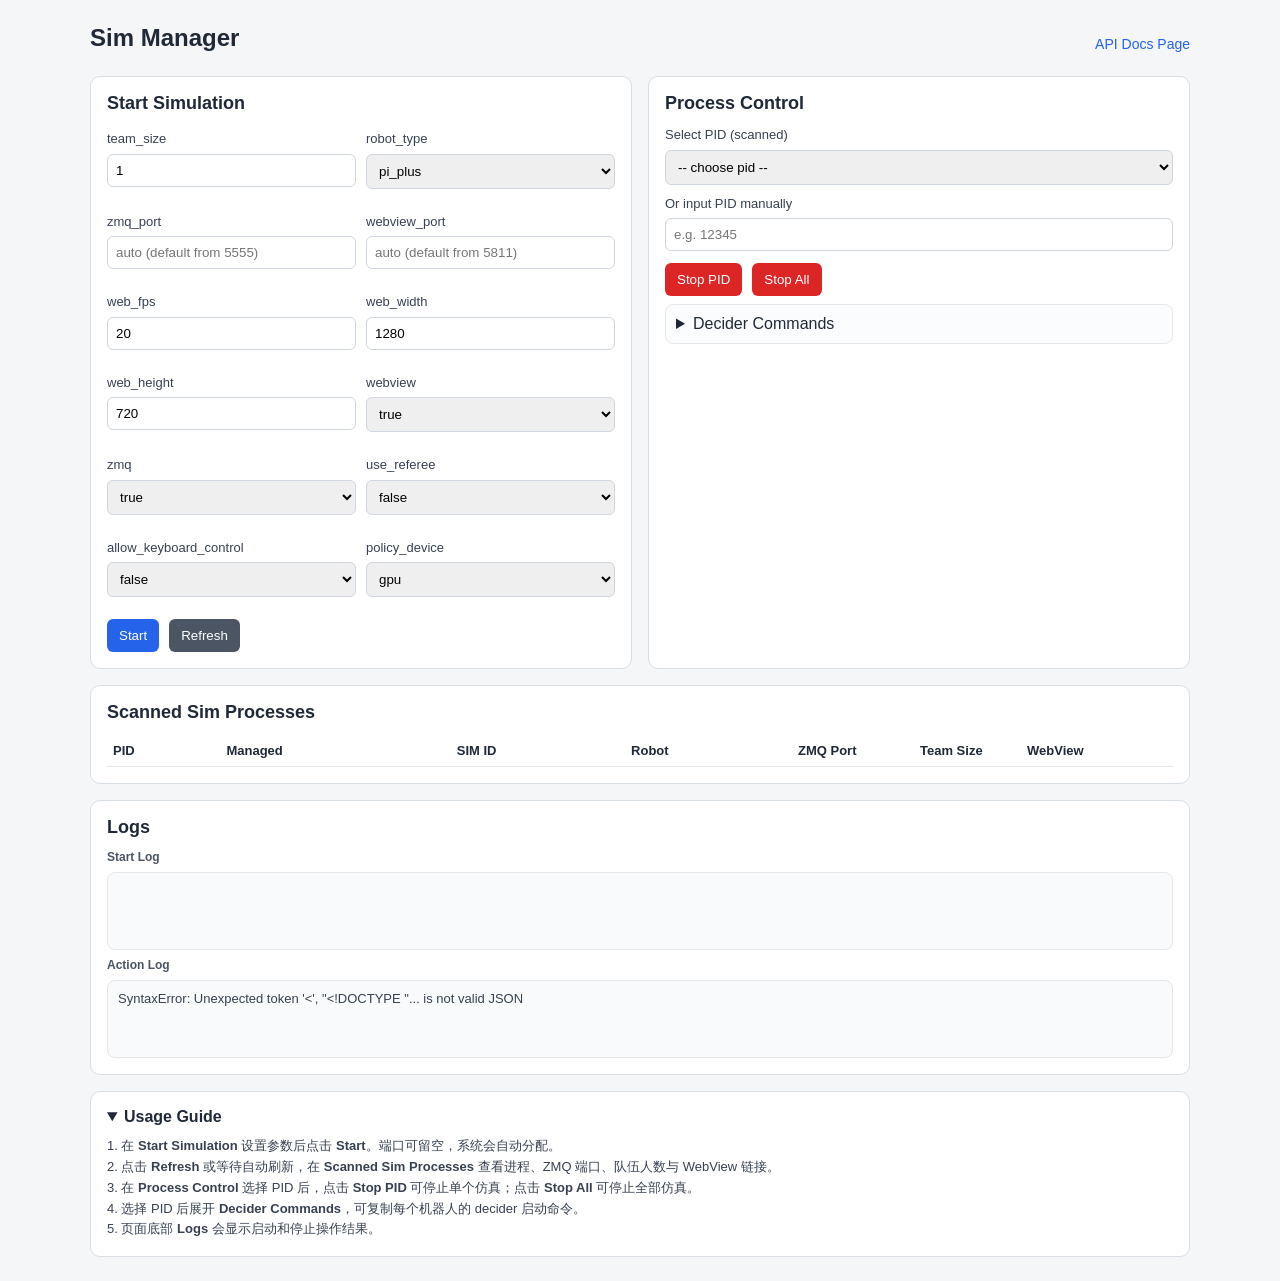
==== simulation/motrixsim/web/manager/index.html @ 01fa38a1 "fix" ====
<!doctype html>
<html lang="en">
<head>
  <meta charset="UTF-8" />
  <meta name="viewport" content="width=device-width, initial-scale=1.0" />
  <title>Mujoco Sim Manager</title>
  <style>
    body { margin: 0; font-family: Arial, sans-serif; background: #f4f6f8; color: #1f2937; }
    .page { max-width: 1100px; margin: 24px auto; padding: 0 16px; }
    .row { display: flex; gap: 16px; flex-wrap: wrap; }
    .card { background: #fff; border: 1px solid #d9dee5; border-radius: 10px; padding: 16px; flex: 1; min-width: 320px; }
    h1 { margin: 0 0 12px; font-size: 24px; }
    h2 { margin: 0 0 12px; font-size: 18px; }
    label { display: block; font-size: 13px; margin: 4px 0 10px; color: #374151; line-height: 1.35; }
    label input, label select { margin-top: 6px; }
    input, select { width: 100%; box-sizing: border-box; padding: 8px; border: 1px solid #cfd6df; border-radius: 6px; }
    .grid { display: grid; grid-template-columns: repeat(2, minmax(0, 1fr)); gap: 10px; }
    .actions { display: flex; gap: 10px; margin-top: 12px; flex-wrap: wrap; }
    button { border: 0; border-radius: 6px; padding: 9px 12px; cursor: pointer; color: #fff; background: #2563eb; }
    button.secondary { background: #4b5563; }
    button.danger { background: #dc2626; }
    table { width: 100%; border-collapse: collapse; margin-top: 8px; font-size: 13px; }
    th, td { border-bottom: 1px solid #e5e7eb; padding: 8px 6px; text-align: left; vertical-align: top; }
    .sim-table .webview-col { width: 140px; white-space: nowrap; }
    .sim-table .port-col { width: 110px; white-space: nowrap; }
    .sim-table .team-col { width: 95px; white-space: nowrap; }
    .status { margin-top: 8px; font-size: 13px; color: #374151; white-space: pre-wrap; background: #f9fafb; border: 1px solid #e5e7eb; border-radius: 8px; padding: 10px; min-height: 56px; }
    .status-title { margin-top: 8px; margin-bottom: 4px; font-size: 12px; font-weight: 700; color: #4b5563; }
    .topbar { display: flex; justify-content: space-between; align-items: center; margin-bottom: 12px; gap: 10px; }
    .link { color: #2563eb; text-decoration: none; font-size: 14px; }
    .cmd-box { border: 1px solid #e5e7eb; border-radius: 8px; padding: 10px; background: #fbfcfd; margin-top: 8px; }
    .cmd-row { display: flex; gap: 8px; align-items: center; margin-top: 6px; flex-wrap: wrap; }
    .cmd-row code { flex: 1; padding: 6px 8px; font-size: 12px; background: #f3f4f6; border-radius: 6px; word-break: break-all; }
    .copy-btn { background: #2563eb; color: #fff; border: 0; border-radius: 6px; padding: 6px 10px; cursor: pointer; }
  </style>
</head>
<body>
  <div class="page">
    <div class="topbar">
      <h1>Sim Manager</h1>
      <a class="link" href="/manager/docs" target="_blank">API Docs Page</a>
    </div>

    <div class="row">
      <div class="card">
        <h2>Start Simulation</h2>
        <div class="grid">
          <label>team_size
            <input id="team_size" type="number" min="0" max="7" value="1" />
          </label>
          <label>robot_type
            <select id="robot_type"><option value="k1">k1</option><option value="pi_plus" selected>pi_plus</option></select>
          </label>
          <label>zmq_port
            <input id="zmq_port" type="number" min="1" max="65535" placeholder="auto (default from 5555)" />
          </label>
          <label>webview_port
            <input id="webview_port" type="number" min="1" max="65535" placeholder="auto (default from 5811)" />
          </label>
          <label>web_fps
            <input id="web_fps" type="number" min="1" max="120" value="20" />
          </label>
          <label>web_width
            <input id="web_width" type="number" min="64" max="8192" value="1280" />
          </label>
          <label>web_height
            <input id="web_height" type="number" min="64" max="8192" value="720" />
          </label>
          <label>webview
            <select id="webview"><option value="true" selected>true</option><option value="false">false</option></select>
          </label>
          <label>zmq
            <select id="zmq"><option value="true" selected>true</option><option value="false">false</option></select>
          </label>
          <label>use_referee
            <select id="use_referee"><option value="false" selected>false</option><option value="true">true</option></select>
          </label>
          <label>allow_keyboard_control
            <select id="allow_keyboard_control"><option value="false" selected>false</option><option value="true">true</option></select>
          </label>
          <label>policy_device
            <select id="policy_device"><option value="gpu" selected>gpu</option><option value="cpu">cpu</option></select>
          </label>
        </div>
        <div class="actions">
          <button onclick="startSim()">Start</button>
          <button class="secondary" onclick="scanSims()">Refresh</button>
        </div>
      </div>

      <div class="card">
        <h2>Process Control</h2>
        <label>Select PID (scanned)
          <select id="stop_pid_select" onchange="renderDeciderCommands()">
            <option value="">-- choose pid --</option>
          </select>
        </label>
        <label>Or input PID manually
          <input id="stop_pid" type="number" placeholder="e.g. 12345" />
        </label>
        <div class="actions">
          <button class="danger" onclick="stopPid()">Stop PID</button>
          <button class="danger" onclick="stopAll()">Stop All</button>
        </div>
        <details id="decider_cmds_panel" class="cmd-box">
          <summary>Decider Commands</summary>
          <div id="decider_cmds_content" style="margin-top:8px; font-size: 12px; color:#4b5563;">Select a PID to generate commands.</div>
        </details>
      </div>
    </div>

    <div class="card" style="margin-top:16px;">
      <h2>Scanned Sim Processes</h2>
      <table class="sim-table">
        <thead>
          <tr><th>PID</th><th>Managed</th><th>SIM ID</th><th>Robot</th><th class="port-col">ZMQ Port</th><th class="team-col">Team Size</th><th class="webview-col">WebView</th></tr>
        </thead>
        <tbody id="sim_table_body"></tbody>
      </table>
    </div>

    <div class="card" style="margin-top:16px;">
      <h2>Logs</h2>
      <div class="status-title">Start Log</div>
      <div id="start_status" class="status"></div>
      <div class="status-title">Action Log</div>
      <div id="stop_status" class="status"></div>
    </div>

    <div class="card" style="margin-top:16px;">
      <details open>
        <summary style="cursor:pointer; font-weight:700;">Usage Guide</summary>
        <div style="margin-top:10px; font-size:13px; color:#374151; line-height:1.6;">
          <div>1. 在 <b>Start Simulation</b> 设置参数后点击 <b>Start</b>。端口可留空，系统会自动分配。</div>
          <div>2. 点击 <b>Refresh</b> 或等待自动刷新，在 <b>Scanned Sim Processes</b> 查看进程、ZMQ 端口、队伍人数与 WebView 链接。</div>
          <div>3. 在 <b>Process Control</b> 选择 PID 后，点击 <b>Stop PID</b> 可停止单个仿真；点击 <b>Stop All</b> 可停止全部仿真。</div>
          <div>4. 选择 PID 后展开 <b>Decider Commands</b>，可复制每个机器人的 decider 启动命令。</div>
          <div>5. 页面底部 <b>Logs</b> 会显示启动和停止操作结果。</div>
        </div>
      </details>
    </div>
  </div>

  <script>
    let scannedRowsByPid = {};

    async function req(url, method = "GET", body = null) {
      const opt = { method, headers: { "Content-Type": "application/json" } };
      if (body !== null) opt.body = JSON.stringify(body);
      const r = await fetch(url, opt);
      const j = await r.json();
      if (!r.ok) throw new Error(JSON.stringify(j));
      return j;
    }

    function setText(id, value) {
      document.getElementById(id).textContent = typeof value === "string" ? value : JSON.stringify(value, null, 2);
    }

    function copyText(v) {
      navigator.clipboard.writeText(v).catch(() => {});
    }

    function renderDeciderCommands() {
      const select = document.getElementById("stop_pid_select");
      const content = document.getElementById("decider_cmds_content");
      const panel = document.getElementById("decider_cmds_panel");
      const pid = (select.value || "").trim();
      if (!pid || !scannedRowsByPid[pid]) {
        content.textContent = "Select a PID to generate commands.";
        return;
      }
      const row = scannedRowsByPid[pid];
      const teamSize = Number.isFinite(row.team_size) ? row.team_size : 0;
      const port = Number.isFinite(row.zmq_port) ? row.zmq_port : 5555;
      let html = '<div>Run from mos-brain root directory.</div>';
      for (let i = 0; i < teamSize; i++) {
        const redCmd = `python decider/decider.py --simulation --ip 127.0.0.1 --port ${port} --color red --id ${i}`;
        const blueCmd = `python decider/decider.py --simulation --ip 127.0.0.1 --port ${port} --color blue --id ${i}`;
        html += `<div class="cmd-row"><span>R${i}</span><code>${redCmd}</code><button class="copy-btn" onclick="copyText('${redCmd.replaceAll("'", "\\'")}')">Copy</button></div>`;
        html += `<div class="cmd-row"><span>B${i}</span><code>${blueCmd}</code><button class="copy-btn" onclick="copyText('${blueCmd.replaceAll("'", "\\'")}')">Copy</button></div>`;
      }
      if (teamSize <= 0) {
        html += "<div>No active robot in this sim.</div>";
      }
      content.innerHTML = html;
      panel.open = true;
    }

    async function startSim() {
      try {
        const parseOptionalInt = (id) => {
          const raw = (document.getElementById(id).value || "").trim();
          if (raw === "") return null;
          const v = parseInt(raw, 10);
          return Number.isFinite(v) ? v : null;
        };
        const payload = {
          team_size: parseInt(document.getElementById("team_size").value || "1"),
          robot_type: document.getElementById("robot_type").value || "pi_plus",
          zmq_port: parseOptionalInt("zmq_port"),
          webview_port: parseOptionalInt("webview_port"),
          web_fps: parseInt(document.getElementById("web_fps").value || "20"),
          web_width: parseInt(document.getElementById("web_width").value || "1280"),
          web_height: parseInt(document.getElementById("web_height").value || "720"),
          policy_device: document.getElementById("policy_device").value || "gpu",
          webview: document.getElementById("webview").value === "true",
          zmq: document.getElementById("zmq").value === "true",
          use_referee: document.getElementById("use_referee").value === "true",
          allow_keyboard_control: document.getElementById("allow_keyboard_control").value === "true"
        };
        const res = await req("/sims/start", "POST", payload);
        setText("start_status", res);
        await scanSims();
      } catch (e) {
        setText("start_status", String(e));
      }
    }

    async function stopPid() {
      try {
        const selected = (document.getElementById("stop_pid_select").value || "").trim();
        const manual = (document.getElementById("stop_pid").value || "").trim();
        const pidRaw = selected !== "" ? selected : manual;
        const pid = parseInt(pidRaw || "0");
        const res = await req("/sims/stop", "POST", { pid });
        setText("stop_status", res);
        await scanSims();
      } catch (e) {
        setText("stop_status", String(e));
      }
    }

    async function stopAll() {
      try {
        const res = await req("/sims/stop-all", "POST", {});
        setText("stop_status", res);
        await scanSims();
      } catch (e) {
        setText("stop_status", String(e));
      }
    }

    async function scanSims() {
      try {
        const res = await req("/sims");
        const tbody = document.getElementById("sim_table_body");
        const select = document.getElementById("stop_pid_select");
        const prevSelected = (select.value || "").trim();
        tbody.innerHTML = "";
        select.innerHTML = '<option value="">-- choose pid --</option>';
        scannedRowsByPid = {};
        const managedByPid = {};
        for (const m of (res.managed || [])) {
          managedByPid[m.pid] = m;
        }
        const parseWebviewPortFromCmd = (cmd) => {
          if (!cmd || cmd.includes("--no-webview")) return null;
          const m = cmd.match(/--webview-port\s+(\d+)/);
          if (m) return parseInt(m[1], 10);
          return 5811;
        };
        for (const row of res.scanned || []) {
          scannedRowsByPid[String(row.pid)] = row;
          const opt = document.createElement("option");
          opt.value = String(row.pid);
          opt.textContent = `${row.pid} (${row.managed ? "managed" : "external"})`;
          select.appendChild(opt);

          const managedMeta = managedByPid[row.pid] || null;
          const webviewPort = managedMeta && Number.isFinite(managedMeta.webview_port)
            ? managedMeta.webview_port
            : parseWebviewPortFromCmd(row.cmd);
          const webviewCell = webviewPort
            ? `<a class="link" href="http://127.0.0.1:${webviewPort}" target="_blank">open :${webviewPort}</a>`
            : "-";
          const zmqPortCell = Number.isFinite(row.zmq_port) ? row.zmq_port : "-";
          const teamSizeCell = Number.isFinite(row.team_size) ? row.team_size : "-";
          const robotTypeCell = row.robot_type || "pi_plus";
          const tr = document.createElement("tr");
          tr.innerHTML = `<td>${row.pid}</td><td>${row.managed ? "yes" : "no"}</td><td>${row.sim_id || "-"}</td><td>${robotTypeCell}</td><td class="port-col">${zmqPortCell}</td><td class="team-col">${teamSizeCell}</td><td class="webview-col">${webviewCell}</td>`;
          tbody.appendChild(tr);
        }
        if (prevSelected !== "" && Array.from(select.options).some(o => o.value === prevSelected)) {
          select.value = prevSelected;
        }
        renderDeciderCommands();
      } catch (e) {
        setText("stop_status", String(e));
      }
    }

    scanSims();
  </script>
</body>
</html>
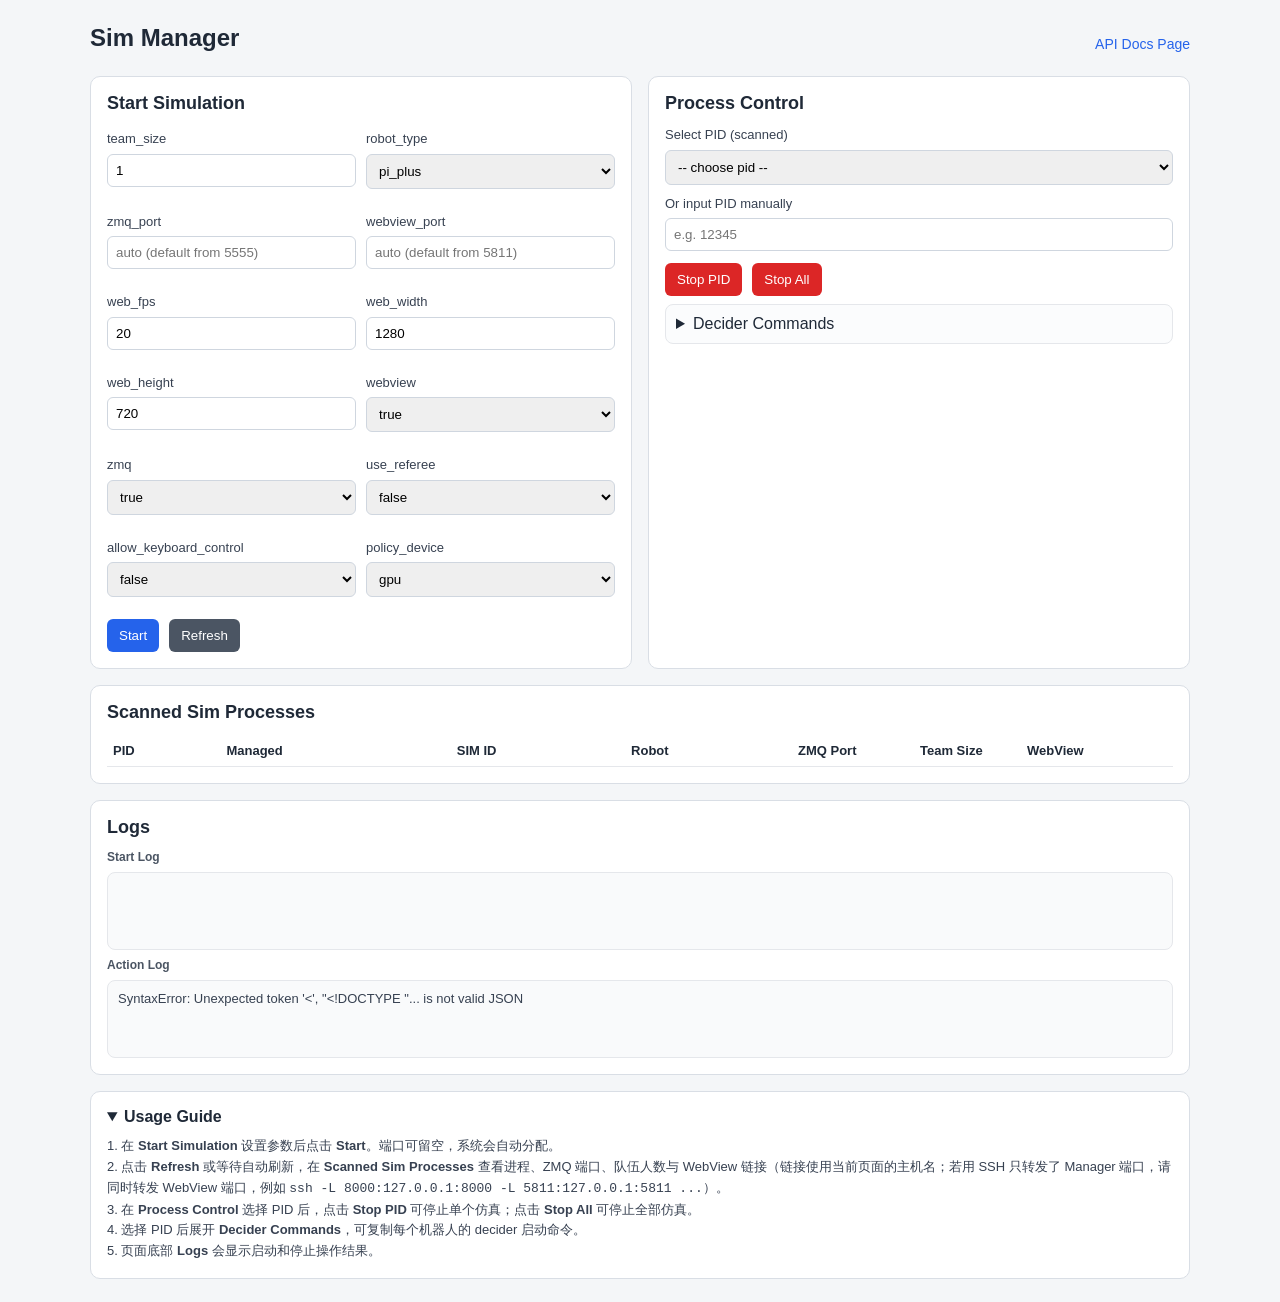
==== commit 5f38c410: "Improve MotrixSim webview reliability and startup flow. Harden renderer/webview integration, add fal" ====
--- a/simulation/motrixsim/web/manager/index.html
+++ b/simulation/motrixsim/web/manager/index.html
@@ -132,7 +132,7 @@
         <summary style="cursor:pointer; font-weight:700;">Usage Guide</summary>
         <div style="margin-top:10px; font-size:13px; color:#374151; line-height:1.6;">
           <div>1. 在 <b>Start Simulation</b> 设置参数后点击 <b>Start</b>。端口可留空，系统会自动分配。</div>
-          <div>2. 点击 <b>Refresh</b> 或等待自动刷新，在 <b>Scanned Sim Processes</b> 查看进程、ZMQ 端口、队伍人数与 WebView 链接。</div>
+          <div>2. 点击 <b>Refresh</b> 或等待自动刷新，在 <b>Scanned Sim Processes</b> 查看进程、ZMQ 端口、队伍人数与 WebView 链接（链接使用当前页面的主机名；若用 SSH 只转发了 Manager 端口，请同时转发 WebView 端口，例如 <code>ssh -L 8000:127.0.0.1:8000 -L 5811:127.0.0.1:5811 ...</code>）。</div>
           <div>3. 在 <b>Process Control</b> 选择 PID 后，点击 <b>Stop PID</b> 可停止单个仿真；点击 <b>Stop All</b> 可停止全部仿真。</div>
           <div>4. 选择 PID 后展开 <b>Decider Commands</b>，可复制每个机器人的 decider 启动命令。</div>
           <div>5. 页面底部 <b>Logs</b> 会显示启动和停止操作结果。</div>
@@ -271,8 +271,12 @@
           const webviewPort = managedMeta && Number.isFinite(managedMeta.webview_port)
             ? managedMeta.webview_port
             : parseWebviewPortFromCmd(row.cmd);
+          // Use the same host as this manager page. Hardcoding 127.0.0.1 breaks remote/LAN access
+          // (the browser would open the viewer on the client machine, not the sim host).
+          const webHost = window.location.hostname || "127.0.0.1";
+          const webProto = window.location.protocol === "https:" ? "https:" : "http:";
           const webviewCell = webviewPort
-            ? `<a class="link" href="http://127.0.0.1:${webviewPort}" target="_blank">open :${webviewPort}</a>`
+            ? `<a class="link" href="${webProto}//${webHost}:${webviewPort}" target="_blank">open :${webviewPort}</a>`
             : "-";
           const zmqPortCell = Number.isFinite(row.zmq_port) ? row.zmq_port : "-";
           const teamSizeCell = Number.isFinite(row.team_size) ? row.team_size : "-";
